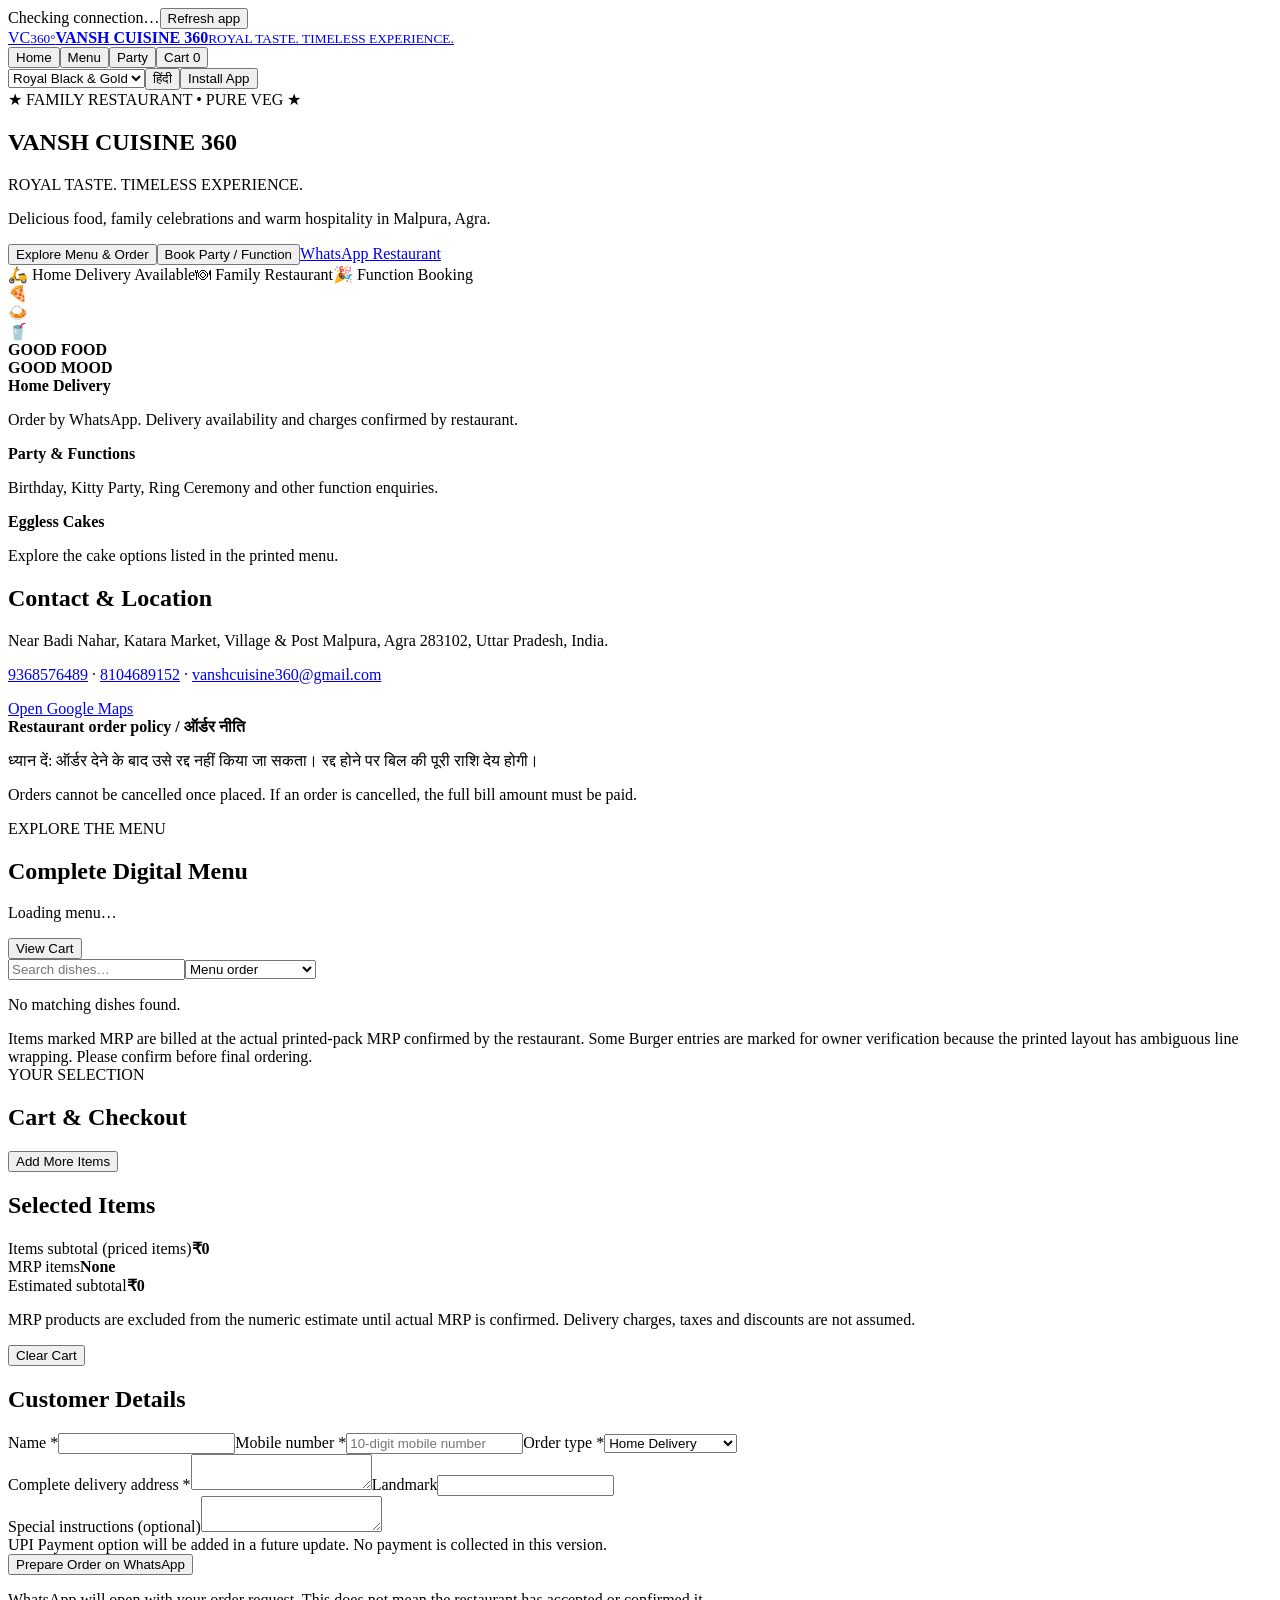
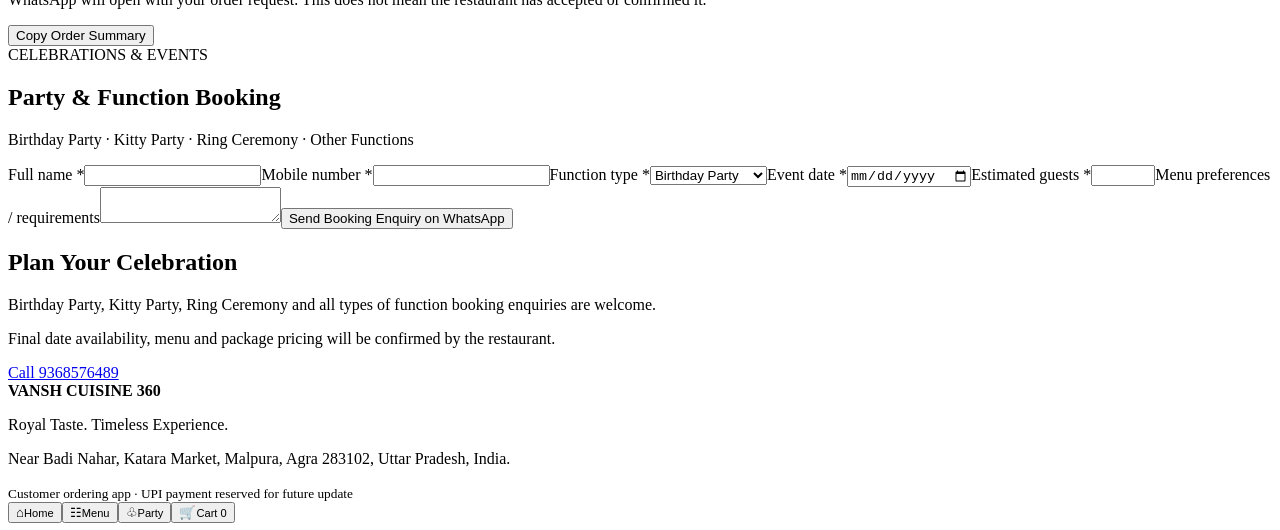
==== index.html @ 02b78840 "Add VANSH CUISINE 360 app files" ====
<!doctype html>
<html lang="en" data-theme="royal-gold">
<head>
<meta charset="utf-8"><meta name="viewport" content="width=device-width,initial-scale=1,viewport-fit=cover">
<meta name="theme-color" content="#09090b"><meta name="description" content="VANSH CUISINE 360 — Digital menu, WhatsApp ordering and party booking in Malpura, Agra.">
<title>VANSH CUISINE 360 | Digital Menu</title>
<link rel="manifest" href="./manifest.json"><link rel="icon" href="./assets/icons/icon-192.svg" type="image/svg+xml"><link rel="stylesheet" href="./style.css">
</head><body>
<div class="netbar" id="netbar"><span id="netdot"></span><span id="nettext">Checking connection…</span><button id="refreshBtn" class="linkbtn" type="button">Refresh app</button></div>
<header class="sitehead"><div class="wrap headrow"><a class="brand" href="#home" data-view="home"><span class="monogram">VC<small>360°</small></span><span><b>VANSH CUISINE 360</b><small>ROYAL TASTE. TIMELESS EXPERIENCE.</small></span></a><nav><button data-view="home">Home</button><button data-view="menu">Menu</button><button data-view="party">Party</button><button data-view="cart">Cart <span id="cartCount">0</span></button></nav><div class="headtools"><select id="themeSelect" aria-label="Choose theme"><option value="royal-gold">Royal Black & Gold</option><option value="obsidian-ember">Obsidian & Saffron</option><option value="emerald-darbar">Emerald Darbar</option><option value="burgundy-velvet">Velvet Maroon</option><option value="ivory-palace">Ivory Palace</option></select><button id="langBtn" class="outline">हिंदी</button><button id="installBtn" class="gold hidden">Install App</button></div></div></header>
<main class="wrap">
<section id="view-home" class="view active"><div class="hero"><div class="hero-copy"><span class="eyebrow">★ FAMILY RESTAURANT • PURE VEG ★</span><h1>VANSH CUISINE 360</h1><p class="tagline">ROYAL TASTE. TIMELESS EXPERIENCE.</p><p>Delicious food, family celebrations and warm hospitality in Malpura, Agra.</p><div class="actions"><button class="gold" data-view="menu">Explore Menu & Order</button><button class="outline" data-view="party">Book Party / Function</button><a class="green" href="https://wa.me/919368576489" target="_blank" rel="noopener">WhatsApp Restaurant</a></div><div class="chips"><span>🛵 Home Delivery Available</span><span>🍽 Family Restaurant</span><span>🎉 Function Booking</span></div></div><div class="hero-art" aria-label="Restaurant brand illustration"><div class="plate">🍕<br>🍛<br>🥤</div><strong>GOOD FOOD<br>GOOD MOOD</strong></div></div>
<div class="quickgrid"><article><b>Home Delivery</b><p>Order by WhatsApp. Delivery availability and charges confirmed by restaurant.</p></article><article><b>Party & Functions</b><p>Birthday, Kitty Party, Ring Ceremony and other function enquiries.</p></article><article><b>Eggless Cakes</b><p>Explore the cake options listed in the printed menu.</p></article></div>
<div class="contact panel"><h2>Contact & Location</h2><p>Near Badi Nahar, Katara Market, Village & Post Malpura, Agra 283102, Uttar Pradesh, India.</p><p><a href="tel:9368576489">9368576489</a> · <a href="tel:8104689152">8104689152</a> · <a href="mailto:vanshcuisine360@gmail.com">vanshcuisine360@gmail.com</a></p><a target="_blank" rel="noopener" href="https://www.google.com/maps/search/?api=1&query=VANSH+CUISINE+360+Near+Badi+Nahar+Katara+Market+Malpura+Agra+283102">Open Google Maps</a></div>
<div class="policy panel"><b>Restaurant order policy / ऑर्डर नीति</b><p>ध्यान दें: ऑर्डर देने के बाद उसे रद्द नहीं किया जा सकता। रद्द होने पर बिल की पूरी राशि देय होगी।</p><p>Orders cannot be cancelled once placed. If an order is cancelled, the full bill amount must be paid.</p></div></section>
<section id="view-menu" class="view"><div class="sectionhead"><div><span class="eyebrow">EXPLORE THE MENU</span><h1>Complete Digital Menu</h1><p class="muted" id="menuStats">Loading menu…</p></div><button class="outline" data-view="cart">View Cart</button></div><div class="toolbar"><input id="searchInput" type="search" placeholder="Search dishes…" aria-label="Search menu"><select id="sortSelect" aria-label="Sort menu"><option value="default">Menu order</option><option value="low">Price: Low to High</option><option value="high">Price: High to Low</option><option value="az">Name: A to Z</option></select></div><div id="categoryChips" class="categorychips"></div><div id="menuGrid" class="menugrid" aria-live="polite"></div><p id="emptyMenu" class="muted hidden">No matching dishes found.</p><div class="notice">Items marked MRP are billed at the actual printed-pack MRP confirmed by the restaurant. Some Burger entries are marked for owner verification because the printed layout has ambiguous line wrapping. Please confirm before final ordering.</div></section>
<section id="view-cart" class="view"><div class="sectionhead"><div><span class="eyebrow">YOUR SELECTION</span><h1>Cart & Checkout</h1></div><button class="outline" data-view="menu">Add More Items</button></div><div class="twocol"><div class="panel"><h2>Selected Items <span id="cartUnits" class="muted"></span></h2><div id="cartItems"></div><div class="billrow"><span>Items subtotal (priced items)</span><b id="subtotal">₹0</b></div><div class="billrow"><span>MRP items</span><b id="mrpCount">None</b></div><div class="billrow total"><span>Estimated subtotal</span><b id="estimatedTotal">₹0</b></div><p class="muted">MRP products are excluded from the numeric estimate until actual MRP is confirmed. Delivery charges, taxes and discounts are not assumed.</p><button id="clearCart" class="danger outline">Clear Cart</button></div>
<form id="checkoutForm" class="panel"><h2>Customer Details</h2><label for="custName">Name *</label><input id="custName" required minlength="2" maxlength="80"><label for="custPhone">Mobile number *</label><input id="custPhone" required inputmode="numeric" pattern="[6-9][0-9]{9}" maxlength="10" placeholder="10-digit mobile number"><label for="orderType">Order type *</label><select id="orderType"><option>Home Delivery</option><option>Takeaway / Pickup</option></select><div id="addressFields"><label for="custAddress">Complete delivery address *</label><textarea id="custAddress" required maxlength="300"></textarea><label for="landmark">Landmark</label><input id="landmark" maxlength="120"></div><label for="instructions">Special instructions (optional)</label><textarea id="instructions" maxlength="300"></textarea><div class="notice">UPI Payment option will be added in a future update. No payment is collected in this version.</div><button class="green full" type="submit">Prepare Order on WhatsApp</button><p class="muted">WhatsApp will open with your order request. This does not mean the restaurant has accepted or confirmed it.</p><div id="orderStatus" class="status hidden" role="status"></div><button type="button" id="copyOrder" class="outline full">Copy Order Summary</button></form></div></section>
<section id="view-party" class="view"><div class="sectionhead"><div><span class="eyebrow">CELEBRATIONS & EVENTS</span><h1>Party & Function Booking</h1><p class="muted">Birthday Party · Kitty Party · Ring Ceremony · Other Functions</p></div></div><div class="twocol"><form id="partyForm" class="panel"><label for="partyName">Full name *</label><input id="partyName" required minlength="2"><label for="partyPhone">Mobile number *</label><input id="partyPhone" required inputmode="numeric" pattern="[6-9][0-9]{9}" maxlength="10"><label for="partyType">Function type *</label><select id="partyType"><option>Birthday Party</option><option>Kitty Party</option><option>Ring Ceremony</option><option>Family Function</option><option>Other Event</option></select><label for="partyDate">Event date *</label><input id="partyDate" type="date" required><label for="partyGuests">Estimated guests *</label><input id="partyGuests" type="number" min="5" max="1000" required><label for="partyNeeds">Menu preferences / requirements</label><textarea id="partyNeeds" maxlength="500"></textarea><button class="green full" type="submit">Send Booking Enquiry on WhatsApp</button><div id="partyStatus" class="status hidden"></div></form><div class="panel"><h2>Plan Your Celebration</h2><p>Birthday Party, Kitty Party, Ring Ceremony and all types of function booking enquiries are welcome.</p><p>Final date availability, menu and package pricing will be confirmed by the restaurant.</p><a href="tel:9368576489">Call 9368576489</a></div></div></section>
</main><footer><b>VANSH CUISINE 360</b><p>Royal Taste. Timeless Experience.</p><p>Near Badi Nahar, Katara Market, Malpura, Agra 283102, Uttar Pradesh, India.</p><small>Customer ordering app · UPI payment reserved for future update</small></footer>
<nav class="mobilebar" aria-label="Mobile navigation"><button data-view="home">⌂<small>Home</small></button><button data-view="menu">☷<small>Menu</small></button><button data-view="party">♧<small>Party</small></button><button data-view="cart">🛒<small>Cart <span id="mobileCount">0</span></small></button></nav><div id="toast" class="toast" role="status" aria-live="polite"></div>
<script src="./app.js" defer></script></body></html>
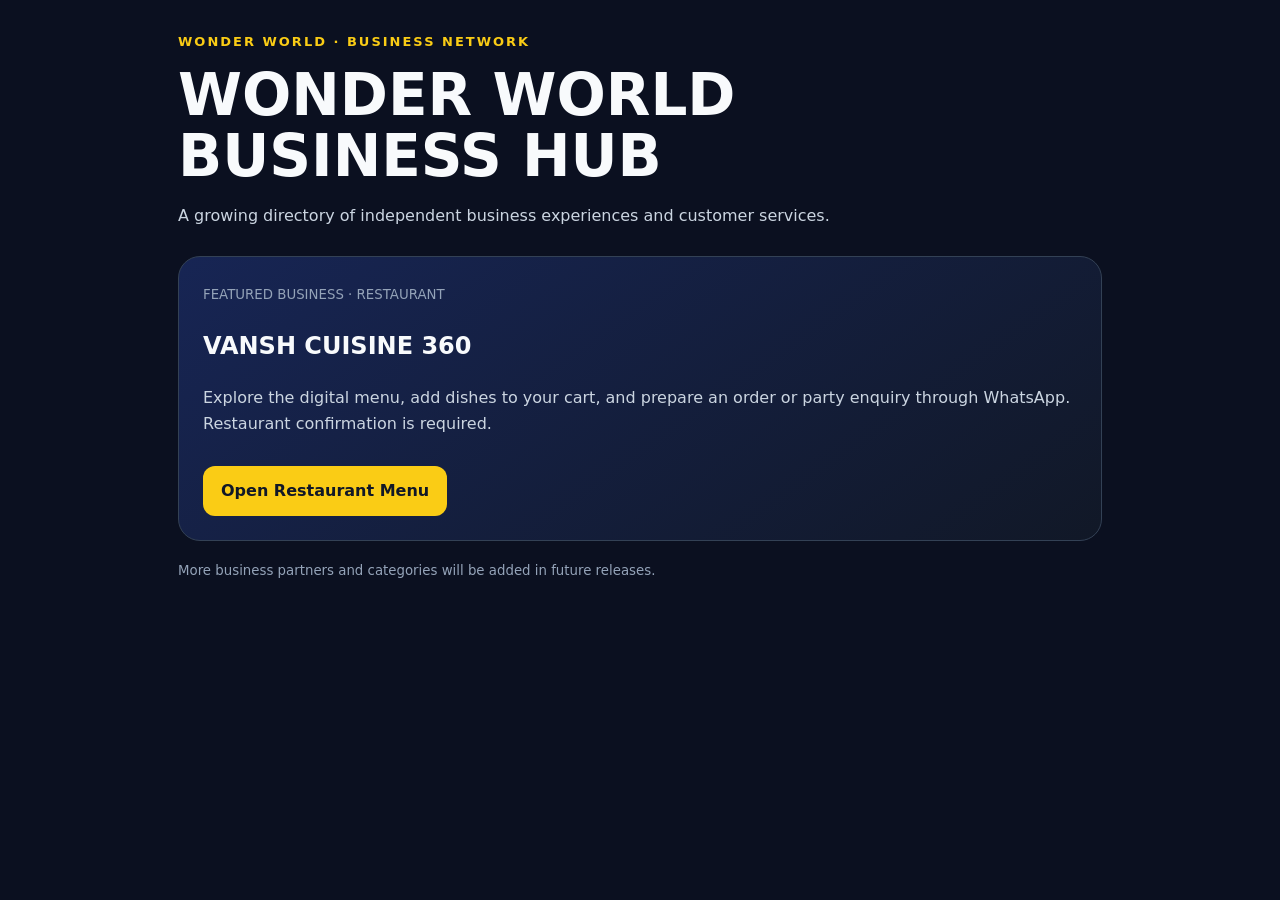
==== commit 34e8e3a3: "Set hub landing page and link first restaurant partner" ====
--- a/index.html
+++ b/index.html
@@ -1,22 +1,3 @@
 <!doctype html>
-<html lang="en" data-theme="royal-gold">
-<head>
-<meta charset="utf-8"><meta name="viewport" content="width=device-width,initial-scale=1,viewport-fit=cover">
-<meta name="theme-color" content="#09090b"><meta name="description" content="VANSH CUISINE 360 — Digital menu, WhatsApp ordering and party booking in Malpura, Agra.">
-<title>VANSH CUISINE 360 | Digital Menu</title>
-<link rel="manifest" href="./manifest.json"><link rel="icon" href="./assets/icons/icon-192.svg" type="image/svg+xml"><link rel="stylesheet" href="./style.css">
-</head><body>
-<div class="netbar" id="netbar"><span id="netdot"></span><span id="nettext">Checking connection…</span><button id="refreshBtn" class="linkbtn" type="button">Refresh app</button></div>
-<header class="sitehead"><div class="wrap headrow"><a class="brand" href="#home" data-view="home"><span class="monogram">VC<small>360°</small></span><span><b>VANSH CUISINE 360</b><small>ROYAL TASTE. TIMELESS EXPERIENCE.</small></span></a><nav><button data-view="home">Home</button><button data-view="menu">Menu</button><button data-view="party">Party</button><button data-view="cart">Cart <span id="cartCount">0</span></button></nav><div class="headtools"><select id="themeSelect" aria-label="Choose theme"><option value="royal-gold">Royal Black & Gold</option><option value="obsidian-ember">Obsidian & Saffron</option><option value="emerald-darbar">Emerald Darbar</option><option value="burgundy-velvet">Velvet Maroon</option><option value="ivory-palace">Ivory Palace</option></select><button id="langBtn" class="outline">हिंदी</button><button id="installBtn" class="gold hidden">Install App</button></div></div></header>
-<main class="wrap">
-<section id="view-home" class="view active"><div class="hero"><div class="hero-copy"><span class="eyebrow">★ FAMILY RESTAURANT • PURE VEG ★</span><h1>VANSH CUISINE 360</h1><p class="tagline">ROYAL TASTE. TIMELESS EXPERIENCE.</p><p>Delicious food, family celebrations and warm hospitality in Malpura, Agra.</p><div class="actions"><button class="gold" data-view="menu">Explore Menu & Order</button><button class="outline" data-view="party">Book Party / Function</button><a class="green" href="https://wa.me/919368576489" target="_blank" rel="noopener">WhatsApp Restaurant</a></div><div class="chips"><span>🛵 Home Delivery Available</span><span>🍽 Family Restaurant</span><span>🎉 Function Booking</span></div></div><div class="hero-art" aria-label="Restaurant brand illustration"><div class="plate">🍕<br>🍛<br>🥤</div><strong>GOOD FOOD<br>GOOD MOOD</strong></div></div>
-<div class="quickgrid"><article><b>Home Delivery</b><p>Order by WhatsApp. Delivery availability and charges confirmed by restaurant.</p></article><article><b>Party & Functions</b><p>Birthday, Kitty Party, Ring Ceremony and other function enquiries.</p></article><article><b>Eggless Cakes</b><p>Explore the cake options listed in the printed menu.</p></article></div>
-<div class="contact panel"><h2>Contact & Location</h2><p>Near Badi Nahar, Katara Market, Village & Post Malpura, Agra 283102, Uttar Pradesh, India.</p><p><a href="tel:9368576489">9368576489</a> · <a href="tel:8104689152">8104689152</a> · <a href="mailto:vanshcuisine360@gmail.com">vanshcuisine360@gmail.com</a></p><a target="_blank" rel="noopener" href="https://www.google.com/maps/search/?api=1&query=VANSH+CUISINE+360+Near+Badi+Nahar+Katara+Market+Malpura+Agra+283102">Open Google Maps</a></div>
-<div class="policy panel"><b>Restaurant order policy / ऑर्डर नीति</b><p>ध्यान दें: ऑर्डर देने के बाद उसे रद्द नहीं किया जा सकता। रद्द होने पर बिल की पूरी राशि देय होगी।</p><p>Orders cannot be cancelled once placed. If an order is cancelled, the full bill amount must be paid.</p></div></section>
-<section id="view-menu" class="view"><div class="sectionhead"><div><span class="eyebrow">EXPLORE THE MENU</span><h1>Complete Digital Menu</h1><p class="muted" id="menuStats">Loading menu…</p></div><button class="outline" data-view="cart">View Cart</button></div><div class="toolbar"><input id="searchInput" type="search" placeholder="Search dishes…" aria-label="Search menu"><select id="sortSelect" aria-label="Sort menu"><option value="default">Menu order</option><option value="low">Price: Low to High</option><option value="high">Price: High to Low</option><option value="az">Name: A to Z</option></select></div><div id="categoryChips" class="categorychips"></div><div id="menuGrid" class="menugrid" aria-live="polite"></div><p id="emptyMenu" class="muted hidden">No matching dishes found.</p><div class="notice">Items marked MRP are billed at the actual printed-pack MRP confirmed by the restaurant. Some Burger entries are marked for owner verification because the printed layout has ambiguous line wrapping. Please confirm before final ordering.</div></section>
-<section id="view-cart" class="view"><div class="sectionhead"><div><span class="eyebrow">YOUR SELECTION</span><h1>Cart & Checkout</h1></div><button class="outline" data-view="menu">Add More Items</button></div><div class="twocol"><div class="panel"><h2>Selected Items <span id="cartUnits" class="muted"></span></h2><div id="cartItems"></div><div class="billrow"><span>Items subtotal (priced items)</span><b id="subtotal">₹0</b></div><div class="billrow"><span>MRP items</span><b id="mrpCount">None</b></div><div class="billrow total"><span>Estimated subtotal</span><b id="estimatedTotal">₹0</b></div><p class="muted">MRP products are excluded from the numeric estimate until actual MRP is confirmed. Delivery charges, taxes and discounts are not assumed.</p><button id="clearCart" class="danger outline">Clear Cart</button></div>
-<form id="checkoutForm" class="panel"><h2>Customer Details</h2><label for="custName">Name *</label><input id="custName" required minlength="2" maxlength="80"><label for="custPhone">Mobile number *</label><input id="custPhone" required inputmode="numeric" pattern="[6-9][0-9]{9}" maxlength="10" placeholder="10-digit mobile number"><label for="orderType">Order type *</label><select id="orderType"><option>Home Delivery</option><option>Takeaway / Pickup</option></select><div id="addressFields"><label for="custAddress">Complete delivery address *</label><textarea id="custAddress" required maxlength="300"></textarea><label for="landmark">Landmark</label><input id="landmark" maxlength="120"></div><label for="instructions">Special instructions (optional)</label><textarea id="instructions" maxlength="300"></textarea><div class="notice">UPI Payment option will be added in a future update. No payment is collected in this version.</div><button class="green full" type="submit">Prepare Order on WhatsApp</button><p class="muted">WhatsApp will open with your order request. This does not mean the restaurant has accepted or confirmed it.</p><div id="orderStatus" class="status hidden" role="status"></div><button type="button" id="copyOrder" class="outline full">Copy Order Summary</button></form></div></section>
-<section id="view-party" class="view"><div class="sectionhead"><div><span class="eyebrow">CELEBRATIONS & EVENTS</span><h1>Party & Function Booking</h1><p class="muted">Birthday Party · Kitty Party · Ring Ceremony · Other Functions</p></div></div><div class="twocol"><form id="partyForm" class="panel"><label for="partyName">Full name *</label><input id="partyName" required minlength="2"><label for="partyPhone">Mobile number *</label><input id="partyPhone" required inputmode="numeric" pattern="[6-9][0-9]{9}" maxlength="10"><label for="partyType">Function type *</label><select id="partyType"><option>Birthday Party</option><option>Kitty Party</option><option>Ring Ceremony</option><option>Family Function</option><option>Other Event</option></select><label for="partyDate">Event date *</label><input id="partyDate" type="date" required><label for="partyGuests">Estimated guests *</label><input id="partyGuests" type="number" min="5" max="1000" required><label for="partyNeeds">Menu preferences / requirements</label><textarea id="partyNeeds" maxlength="500"></textarea><button class="green full" type="submit">Send Booking Enquiry on WhatsApp</button><div id="partyStatus" class="status hidden"></div></form><div class="panel"><h2>Plan Your Celebration</h2><p>Birthday Party, Kitty Party, Ring Ceremony and all types of function booking enquiries are welcome.</p><p>Final date availability, menu and package pricing will be confirmed by the restaurant.</p><a href="tel:9368576489">Call 9368576489</a></div></div></section>
-</main><footer><b>VANSH CUISINE 360</b><p>Royal Taste. Timeless Experience.</p><p>Near Badi Nahar, Katara Market, Malpura, Agra 283102, Uttar Pradesh, India.</p><small>Customer ordering app · UPI payment reserved for future update</small></footer>
-<nav class="mobilebar" aria-label="Mobile navigation"><button data-view="home">⌂<small>Home</small></button><button data-view="menu">☷<small>Menu</small></button><button data-view="party">♧<small>Party</small></button><button data-view="cart">🛒<small>Cart <span id="mobileCount">0</span></small></button></nav><div id="toast" class="toast" role="status" aria-live="polite"></div>
-<script src="./app.js" defer></script></body></html>+<html lang="en"><head><meta charset="utf-8"><meta name="viewport" content="width=device-width,initial-scale=1"><meta name="theme-color" content="#0b1020"><title>WONDER WORLD BUSINESS HUB</title><style>
+*{box-sizing:border-box}body{margin:0;font:16px/1.6 system-ui,sans-serif;background:#0b1020;color:#f8fafc}main{max-width:960px;margin:auto;padding:32px 18px}.brand{color:#facc15;font-size:13px;letter-spacing:2px;font-weight:800}h1{font-size:clamp(32px,7vw,58px);line-height:1.05;margin:12px 0}p{color:#cbd5e1}.card{margin-top:28px;padding:24px;border:1px solid #334155;border-radius:22px;background:linear-gradient(145deg,#172554,#111827)}a{display:inline-block;margin-top:14px;padding:12px 18px;border-radius:12px;background:#facc15;color:#111827;text-decoration:none;font-weight:800}small{color:#94a3b8}</style></head><body><main><div class="brand">WONDER WORLD · BUSINESS NETWORK</div><h1>WONDER WORLD<br>BUSINESS HUB</h1><p>A growing directory of independent business experiences and customer services.</p><section class="card"><small>FEATURED BUSINESS · RESTAURANT</small><h2>VANSH CUISINE 360</h2><p>Explore the digital menu, add dishes to your cart, and prepare an order or party enquiry through WhatsApp. Restaurant confirmation is required.</p><a href="./businesses/vansh-cuisine-360/index.html">Open Restaurant Menu</a></section><p><small>More business partners and categories will be added in future releases.</small></p></main></body></html>
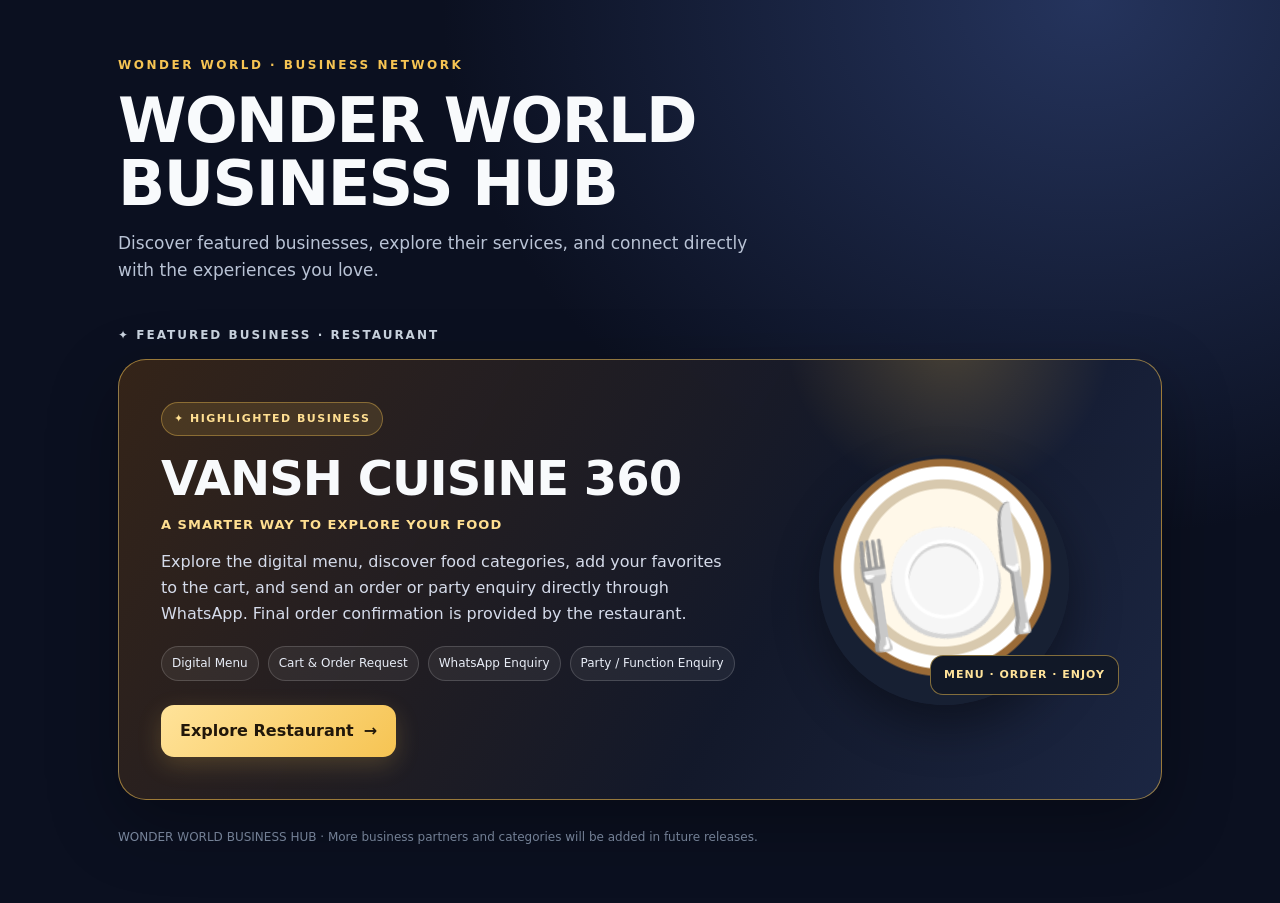
==== commit b569f355: "Upgrade homepage with featured VANSH CUISINE 360 highlight card" ====
--- a/index.html
+++ b/index.html
@@ -1,3 +1,65 @@
 <!doctype html>
-<html lang="en"><head><meta charset="utf-8"><meta name="viewport" content="width=device-width,initial-scale=1"><meta name="theme-color" content="#0b1020"><title>WONDER WORLD BUSINESS HUB</title><style>
-*{box-sizing:border-box}body{margin:0;font:16px/1.6 system-ui,sans-serif;background:#0b1020;color:#f8fafc}main{max-width:960px;margin:auto;padding:32px 18px}.brand{color:#facc15;font-size:13px;letter-spacing:2px;font-weight:800}h1{font-size:clamp(32px,7vw,58px);line-height:1.05;margin:12px 0}p{color:#cbd5e1}.card{margin-top:28px;padding:24px;border:1px solid #334155;border-radius:22px;background:linear-gradient(145deg,#172554,#111827)}a{display:inline-block;margin-top:14px;padding:12px 18px;border-radius:12px;background:#facc15;color:#111827;text-decoration:none;font-weight:800}small{color:#94a3b8}</style></head><body><main><div class="brand">WONDER WORLD · BUSINESS NETWORK</div><h1>WONDER WORLD<br>BUSINESS HUB</h1><p>A growing directory of independent business experiences and customer services.</p><section class="card"><small>FEATURED BUSINESS · RESTAURANT</small><h2>VANSH CUISINE 360</h2><p>Explore the digital menu, add dishes to your cart, and prepare an order or party enquiry through WhatsApp. Restaurant confirmation is required.</p><a href="./businesses/vansh-cuisine-360/index.html">Open Restaurant Menu</a></section><p><small>More business partners and categories will be added in future releases.</small></p></main></body></html>+<html lang="en">
+<head>
+<meta charset="utf-8">
+<meta name="viewport" content="width=device-width,initial-scale=1">
+<meta name="theme-color" content="#0b1020">
+<meta name="description" content="WONDER WORLD BUSINESS HUB — discover featured businesses and customer experiences.">
+<title>WONDER WORLD BUSINESS HUB</title>
+<style>
+:root{color-scheme:dark;--gold:#f6c453;--ink:#0b1020;--muted:#b9c3d5}
+*{box-sizing:border-box}
+body{margin:0;font:16px/1.6 system-ui,-apple-system,Segoe UI,sans-serif;background:radial-gradient(ellipse at 85% 0%,#25345d 0,transparent 42%),var(--ink);color:#f8fafc;min-height:100vh}
+main{width:min(1080px,100%);margin:auto;padding:clamp(24px,5vw,56px) 18px}
+.brand{color:var(--gold);font-size:12px;letter-spacing:2.5px;font-weight:900}
+h1{font-size:clamp(34px,7vw,62px);line-height:1.02;letter-spacing:-1.5px;margin:14px 0}
+.intro{max-width:650px;color:var(--muted);font-size:17px;margin:0}
+.section-label{margin:42px 0 14px;color:#cbd5e1;font-size:12px;letter-spacing:2px;font-weight:900}
+.feature{position:relative;isolation:isolate;overflow:hidden;display:grid;grid-template-columns:1.25fr .75fr;gap:24px;align-items:center;padding:clamp(22px,4vw,42px);border:1px solid rgba(246,196,83,.55);border-radius:28px;background:linear-gradient(120deg,rgba(54,37,24,.97),rgba(19,25,43,.98) 62%,rgba(28,39,68,.98));box-shadow:0 24px 70px rgba(0,0,0,.32)}
+.feature:before{content:"";position:absolute;z-index:-1;width:340px;height:340px;right:4%;top:-45%;border-radius:50%;background:radial-gradient(circle,rgba(246,196,83,.24),transparent 68%)}
+.feature-copy{min-width:0}
+.eyebrow{display:inline-flex;align-items:center;gap:8px;padding:7px 12px;border-radius:999px;background:rgba(246,196,83,.13);border:1px solid rgba(246,196,83,.38);color:#ffdf91;font-size:11px;font-weight:900;letter-spacing:1.5px}
+h2{font-size:clamp(29px,5vw,48px);line-height:1.08;letter-spacing:-1px;margin:17px 0 10px}
+.tagline{color:#ffdf91;font-weight:800;letter-spacing:1px;font-size:13px}
+.desc{color:#d5dbea;max-width:570px;margin:14px 0 20px}
+.features{display:flex;flex-wrap:wrap;gap:9px;margin:0 0 24px}
+.features span{font-size:12px;color:#e8edf7;border:1px solid rgba(255,255,255,.16);background:rgba(255,255,255,.06);padding:7px 10px;border-radius:999px}
+.cta{display:inline-flex;align-items:center;gap:10px;padding:13px 19px;border-radius:13px;background:linear-gradient(135deg,#ffe39a,var(--gold));color:#21170a;text-decoration:none;font-weight:900;box-shadow:0 8px 24px rgba(246,196,83,.2);transition:transform .2s,box-shadow .2s}
+.cta:hover{transform:translateY(-2px);box-shadow:0 12px 28px rgba(246,196,83,.3)}
+.cta:focus-visible{outline:3px solid white;outline-offset:4px}
+.visual{min-height:220px;display:grid;place-items:center;position:relative}
+.plate{width:min(250px,70vw);aspect-ratio:1;border-radius:50%;display:grid;place-items:center;font-size:clamp(90px,15vw,145px);background:radial-gradient(circle at 50% 45%,#fff8e9 0 42%,#d8c9ae 43% 47%,#fff 48% 54%,#9b6b37 55% 58%,#172033 59%);box-shadow:0 22px 48px rgba(0,0,0,.38);transform:rotate(-8deg)}
+.visual-note{position:absolute;right:0;bottom:10px;background:#111827;border:1px solid rgba(246,196,83,.5);border-radius:13px;padding:10px 13px;color:#ffe39a;font-size:11px;font-weight:900;letter-spacing:1px}
+footer{margin-top:28px;color:#8290a8;font-size:12px}
+@media(max-width:700px){.feature{grid-template-columns:1fr;gap:4px}.visual{min-height:190px;grid-row:1}.plate{width:178px}.visual-note{right:3%;bottom:0}.section-label{margin-top:32px}}
+@media(prefers-reduced-motion:reduce){.cta{transition:none}.cta:hover{transform:none}}
+</style>
+</head>
+<body>
+<main>
+  <div class="brand">WONDER WORLD · BUSINESS NETWORK</div>
+  <h1>WONDER WORLD<br>BUSINESS HUB</h1>
+  <p class="intro">Discover featured businesses, explore their services, and connect directly with the experiences you love.</p>
+
+  <div class="section-label">✦ FEATURED BUSINESS · RESTAURANT</div>
+  <section class="feature" aria-labelledby="vansh-title">
+    <div class="feature-copy">
+      <span class="eyebrow">✦ HIGHLIGHTED BUSINESS</span>
+      <h2 id="vansh-title">VANSH CUISINE 360</h2>
+      <div class="tagline">A SMARTER WAY TO EXPLORE YOUR FOOD</div>
+      <p class="desc">Explore the digital menu, discover food categories, add your favorites to the cart, and send an order or party enquiry directly through WhatsApp. Final order confirmation is provided by the restaurant.</p>
+      <div class="features" aria-label="Restaurant features">
+        <span>Digital Menu</span><span>Cart & Order Request</span><span>WhatsApp Enquiry</span><span>Party / Function Enquiry</span>
+      </div>
+      <a class="cta" href="./businesses/vansh-cuisine-360/index.html" aria-label="Open VANSH CUISINE 360 restaurant experience">Explore Restaurant <span aria-hidden="true">→</span></a>
+    </div>
+    <div class="visual" aria-hidden="true">
+      <div class="plate">🍽️</div>
+      <div class="visual-note">MENU · ORDER · ENJOY</div>
+    </div>
+  </section>
+
+  <footer>WONDER WORLD BUSINESS HUB · More business partners and categories will be added in future releases.</footer>
+</main>
+</body>
+</html>
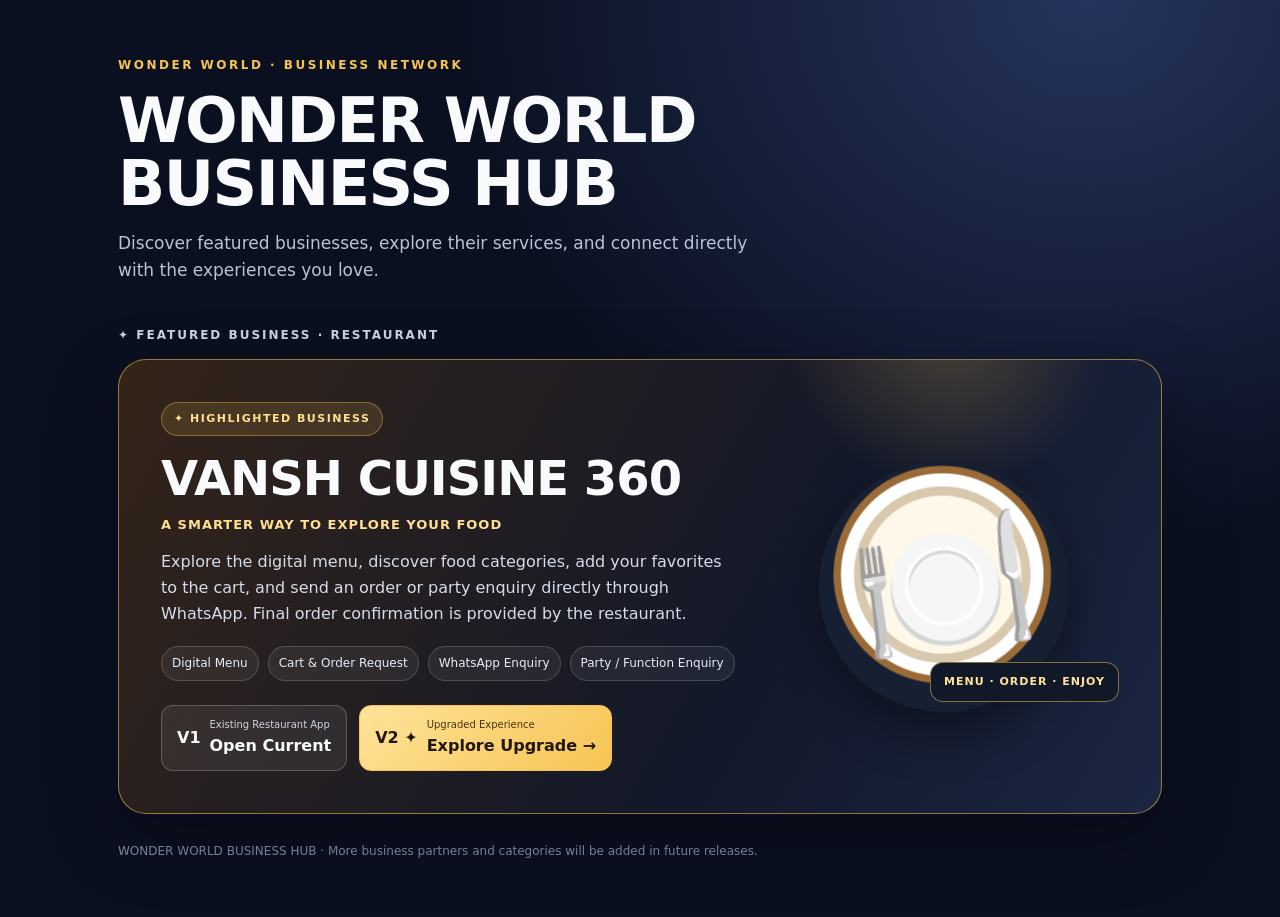
==== commit 9112eb29: "Add separate V1 and V2 launch keys for VANSH CUISINE 360" ====
--- a/index.html
+++ b/index.html
@@ -27,6 +27,12 @@
 .cta{display:inline-flex;align-items:center;gap:10px;padding:13px 19px;border-radius:13px;background:linear-gradient(135deg,#ffe39a,var(--gold));color:#21170a;text-decoration:none;font-weight:900;box-shadow:0 8px 24px rgba(246,196,83,.2);transition:transform .2s,box-shadow .2s}
 .cta:hover{transform:translateY(-2px);box-shadow:0 12px 28px rgba(246,196,83,.3)}
 .cta:focus-visible{outline:3px solid white;outline-offset:4px}
+.version-keys{display:flex;flex-wrap:wrap;gap:12px;margin-top:18px}
+.version-key{display:inline-flex;align-items:center;gap:9px;padding:11px 15px;border-radius:12px;text-decoration:none;font-weight:900;border:1px solid rgba(255,255,255,.22);color:#f8fafc;background:rgba(255,255,255,.07)}
+.version-key small{display:block;color:#cbd5e1;font-weight:500;font-size:10px}
+.version-key.v2{background:linear-gradient(135deg,#ffe39a,var(--gold));color:#21170a;border-color:#f6c453}
+.version-key.v2 small{color:#49340d}
+.version-key:focus-visible{outline:3px solid white;outline-offset:4px}
 .visual{min-height:220px;display:grid;place-items:center;position:relative}
 .plate{width:min(250px,70vw);aspect-ratio:1;border-radius:50%;display:grid;place-items:center;font-size:clamp(90px,15vw,145px);background:radial-gradient(circle at 50% 45%,#fff8e9 0 42%,#d8c9ae 43% 47%,#fff 48% 54%,#9b6b37 55% 58%,#172033 59%);box-shadow:0 22px 48px rgba(0,0,0,.38);transform:rotate(-8deg)}
 .visual-note{position:absolute;right:0;bottom:10px;background:#111827;border:1px solid rgba(246,196,83,.5);border-radius:13px;padding:10px 13px;color:#ffe39a;font-size:11px;font-weight:900;letter-spacing:1px}
@@ -51,7 +57,10 @@
       <div class="features" aria-label="Restaurant features">
         <span>Digital Menu</span><span>Cart & Order Request</span><span>WhatsApp Enquiry</span><span>Party / Function Enquiry</span>
       </div>
-      <a class="cta" href="./businesses/vansh-cuisine-360/index.html" aria-label="Open VANSH CUISINE 360 restaurant experience">Explore Restaurant <span aria-hidden="true">→</span></a>
+      <div class="version-keys" aria-label="Choose restaurant app version">
+        <a class="version-key" href="./businesses/vansh-cuisine-360/index.html"><span>V1</span><span><small>Existing Restaurant App</small>Open Current</span></a>
+        <a class="version-key v2" href="./businesses/vansh-cuisine-360-v2/index.html"><span>V2 ✦</span><span><small>Upgraded Experience</small>Explore Upgrade →</span></a>
+      </div>
     </div>
     <div class="visual" aria-hidden="true">
       <div class="plate">🍽️</div>
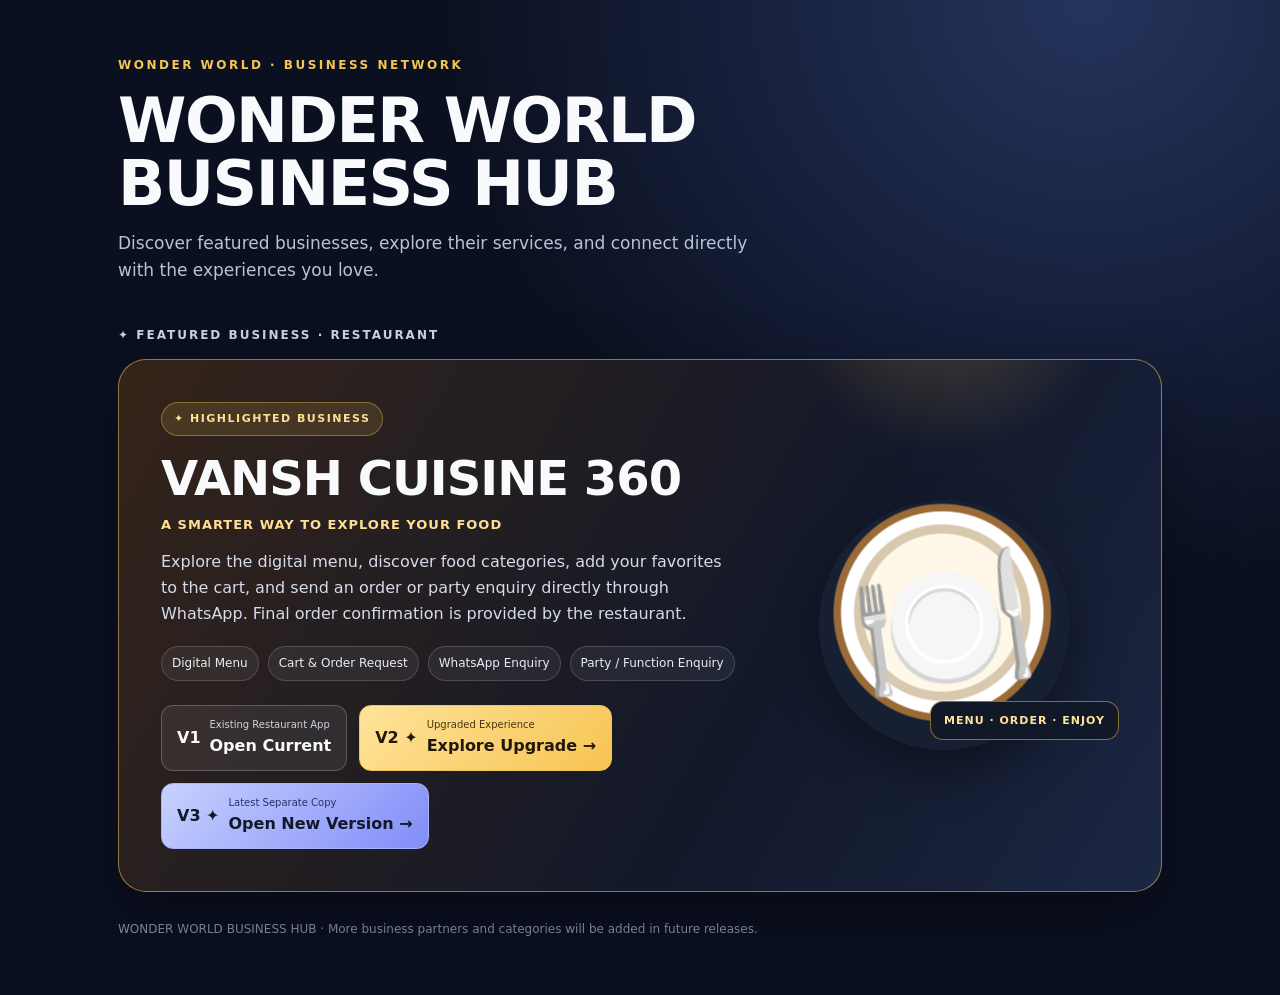
==== commit ed340a41: "Add VANSH CUISINE 360 V3 link to business hub homepage" ====
--- a/index.html
+++ b/index.html
@@ -32,6 +32,8 @@
 .version-key small{display:block;color:#cbd5e1;font-weight:500;font-size:10px}
 .version-key.v2{background:linear-gradient(135deg,#ffe39a,var(--gold));color:#21170a;border-color:#f6c453}
 .version-key.v2 small{color:#49340d}
+.version-key.v3{background:linear-gradient(135deg,#c7d2fe,#818cf8);color:#111827;border-color:#a5b4fc}
+.version-key.v3 small{color:#27316b}
 .version-key:focus-visible{outline:3px solid white;outline-offset:4px}
 .visual{min-height:220px;display:grid;place-items:center;position:relative}
 .plate{width:min(250px,70vw);aspect-ratio:1;border-radius:50%;display:grid;place-items:center;font-size:clamp(90px,15vw,145px);background:radial-gradient(circle at 50% 45%,#fff8e9 0 42%,#d8c9ae 43% 47%,#fff 48% 54%,#9b6b37 55% 58%,#172033 59%);box-shadow:0 22px 48px rgba(0,0,0,.38);transform:rotate(-8deg)}
@@ -60,6 +62,7 @@
       <div class="version-keys" aria-label="Choose restaurant app version">
         <a class="version-key" href="./businesses/vansh-cuisine-360/index.html"><span>V1</span><span><small>Existing Restaurant App</small>Open Current</span></a>
         <a class="version-key v2" href="./businesses/vansh-cuisine-360-v2/index.html"><span>V2 ✦</span><span><small>Upgraded Experience</small>Explore Upgrade →</span></a>
+        <a class="version-key v3" href="./businesses/vansh-cuisine-360-v3/index.html"><span>V3 ✦</span><span><small>Latest Separate Copy</small>Open New Version →</span></a>
       </div>
     </div>
     <div class="visual" aria-hidden="true">
